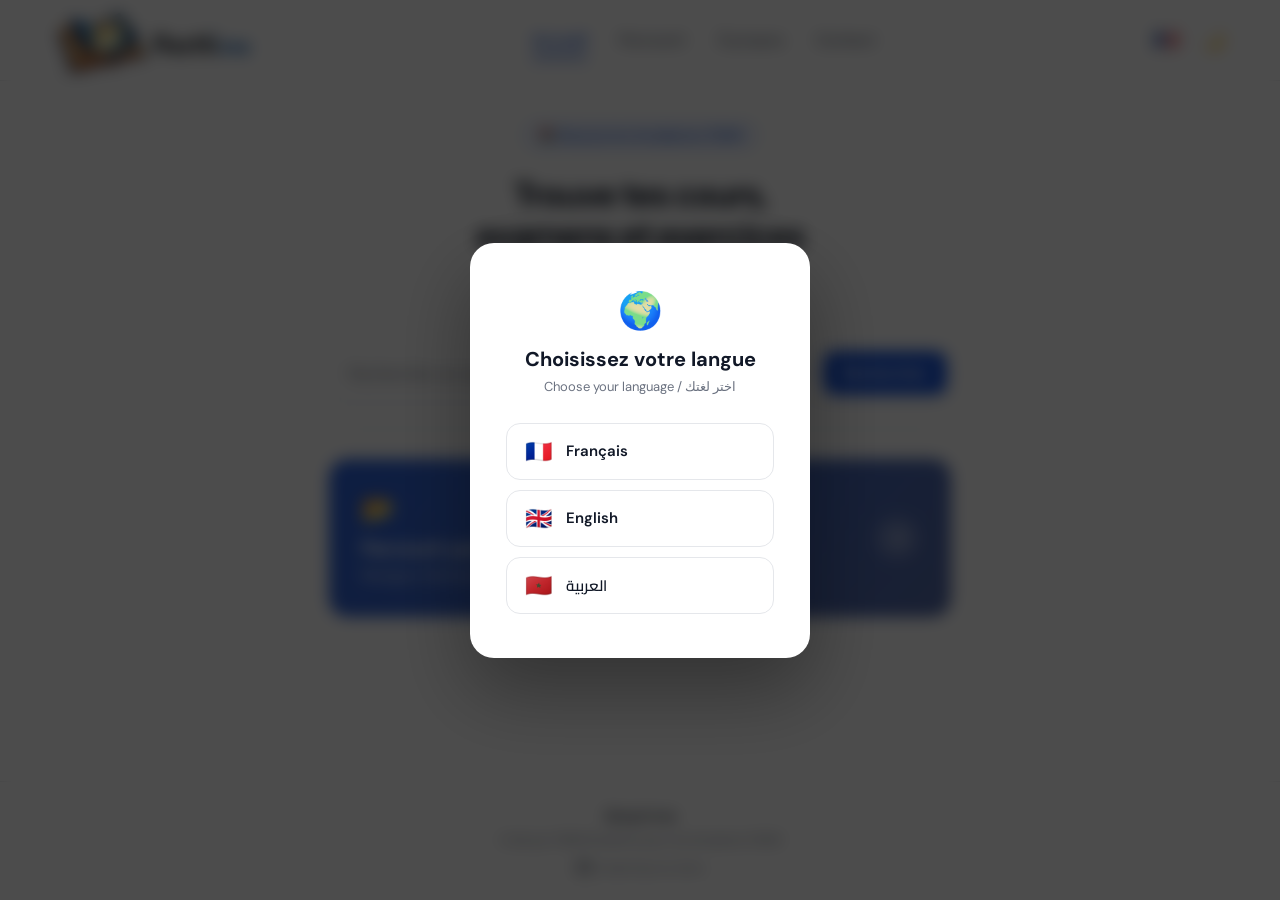
==== index.html @ 3cb91d8e "fix language pick at first visit" ====
<!DOCTYPE html>
<html lang="fr" class="pre-lang">
<head>
  <meta charset="UTF-8">
  <meta name="viewport" content="width=device-width, initial-scale=1.0">
  <title>Qrayti.ma | Accueil</title>
  <base href="./">
  <link rel="stylesheet" href="assets/css/shared.css?v=1">
  <link rel="stylesheet" href="assets/css/index.css?v=1">
</head>
<body>

  <!-- Language Picker -->
  <div class="full-overlay" id="langPickerOverlay">
    <div class="picker-box">
      <div class="picker-emoji">🌍</div>
      <h2 data-i18n="lang_pick_title">Choisissez votre langue</h2>
      <p data-i18n="lang_pick_sub">Choose your language / اختر لغتك</p>
      <div class="picker-btns col">
        <button class="pick-btn row" onclick="pickLang('fr')"><span class="flag">🇫🇷</span> Français</button>
        <button class="pick-btn row" onclick="pickLang('en')"><span class="flag">🇬🇧</span> English</button>
        <button class="pick-btn row" onclick="pickLang('ar')"><span class="flag">🇲🇦</span> العربية</button>
      </div>
    </div>
  </div>

  <!-- Theme Picker -->
  <div class="full-overlay" id="themePickerOverlay">
    <div class="picker-box">
      <div class="picker-emoji">👋</div>
      <h2><span data-i18n="onboard_welcome">Bienvenue sur Qrayti.ma</span></h2>
      <p><span data-i18n="onboard_sub">Choisis ton thème préféré pour commencer</span></p>
      <div class="picker-btns">
        <button class="pick-btn" onclick="pickTheme('light')"><span class="pick-icon">🌤️</span> <span data-i18n="onboard_light">Clair</span></button>
        <button class="pick-btn" onclick="pickTheme('dark')"><span class="pick-icon">🌙</span> <span data-i18n="onboard_dark">Sombre</span></button>
      </div>
    </div>
  </div>

  <!-- Spotlights -->
  <div class="spotlight-overlay" id="langSpotlightOverlay" onclick="dismissLangSpotlight()">
    <div class="spotlight-hole" id="langSpotlightHole"></div>
    <div class="spotlight-tooltip" id="langSpotlightTooltip">
      <p data-i18n="spotlight_lang">Tu peux changer la langue ici 🌍</p>
      <button class="spotlight-gotit" data-i18n="gotit">OK, compris !</button>
    </div>
  </div>
  <div class="spotlight-overlay" id="spotlightOverlay" onclick="dismissSpotlight()">
    <div class="spotlight-hole" id="spotlightHole"></div>
    <div class="spotlight-tooltip" id="spotlightTooltip">
      <p data-i18n="spotlight_theme">Tu peux toujours changer le thème ici 🎨</p>
      <button class="spotlight-gotit" data-i18n="gotit">OK, compris !</button>
    </div>
  </div>

  <!-- PDF Modal -->
  <div class="pdf-overlay" id="pdfOverlay" onclick="closePdf(event)">
    <div class="pdf-modal">
      <div class="pdf-modal-header">
        <div class="pdf-modal-title" id="pdfTitle">Document</div>
        <div class="pdf-modal-actions">
          <a href="#" target="_blank" class="pdf-btn" id="pdfOpenLink"><span data-i18n="pdf_open">↗ Ouvrir</span></a>
          <button class="pdf-btn primary" onclick="closePdfDirect()">X</button>
        </div>
      </div>
      <div class="pdf-loading" id="pdfLoading"><span data-i18n="pdf_loading">Chargement...</span></div>
      <iframe id="pdfFrame" src=""></iframe>
    </div>
  </div>

  <!-- Nav -->
  <nav>
    <a href="index.html" class="logo"><img src="assets/icons/logo.png" alt="Qrayti.ma"></a>
    <div class="nav-links">
      <a href="index.html" class="active"><span data-i18n="nav_home">Accueil</span></a>
      <a href="browse.html"><span data-i18n="nav_browse">Parcourir</span></a>
      <a href="about.html"><span data-i18n="nav_about">À propos</span></a>
      <a href="contact.html"><span data-i18n="nav_contact">Contact</span></a>
    </div>
    <div class="nav-right">
      <div class="lang-wrapper" id="langWrapper">
        <button class="lang-nav-btn" id="langBtn" onclick="toggleLangMenu()">🇫🇷</button>
        <div class="lang-nav-dropdown" id="langDropdown">
          <button onclick="switchLang('fr')">🇫🇷 Français</button>
          <button onclick="switchLang('en')">🇬🇧 English</button>
          <button onclick="switchLang('ar')">🇲🇦 العربية</button>
        </div>
      </div>
      <button class="dark-toggle" onclick="toggleDark()" id="darkBtn">🌙</button>
      <div class="hamburger" onclick="toggleMobileMenu()"><span></span><span></span><span></span></div>
    </div>
  </nav>

  <div class="mobile-menu" id="mobileMenu">
    <a href="index.html" class="active"><span data-i18n="nav_home">Accueil</span></a>
    <a href="browse.html"><span data-i18n="nav_browse">Parcourir</span></a>
    <a href="about.html"><span data-i18n="nav_about">À propos</span></a>
    <a href="contact.html"><span data-i18n="nav_contact">Contact</span></a>
  </div>

  <main class="index-page">
    
    <!-- Hero Section -->
    <section class="hero">
      <div class="hero-badge" data-i18n="hero_badge">📚 Ressources étudiantes FSDM</div>
      <h1 data-i18n="hero_h1">Trouve tes cours,<br>examens et exercices</h1>
      <p data-i18n="hero_sub">Accède à tous les documents pédagogiques<br>de la Faculté des Sciences Dhar El Mahraz.</p>
      
      <!-- Search Component -->
      <div class="search-container">
        <div class="search-bar">
          <input type="text" id="searchInput" data-i18n="search_ph" placeholder="Rechercher un cours, module, professeur..." autocomplete="off">
          <button class="filter-toggle-btn" id="filterToggleBtn" onclick="toggleFilters()">
            ⚙️ <span data-i18n="float_label">FILTRES</span>
          </button>
          <button class="search-submit" onclick="performSearch()" data-i18n="search_btn">Rechercher</button>
        </div>
        
        <!-- Filters inline -->
        <div class="filters" id="searchFilters">
          <div class="filters-label" data-i18n="filter_label">Affiner la recherche :</div>
          <select id="filterSemestre">
            <option value="" data-i18n="choose_sem">CHOISISSEZ UN SEMESTRE</option>
          </select>
          <select id="filterFiliere">
            <option value="" data-i18n="choose_fil">CHOISISSEZ UNE FILIÈRE</option>
          </select>
          <select id="filterType">
            <option value="" data-i18n="choose_type">CHOISISSEZ UN TYPE</option>
            <option value="COURS">COURS</option>
            <option value="TD">TD / EXERCICES</option>
            <option value="TP">TP / PRATIQUES</option>
            <option value="EXAM">EXAMEN / CONTRÔLE</option>
          </select>
        </div>
      </div>
    </section>

    <!-- Results Area -->
    <section class="results-area" id="resultsArea">
      <div class="results-count" id="resultsCount"></div>
      <div class="results-list" id="resultsList"></div>
      <div class="no-results" id="noResults" style="display:none;" data-i18n="no_results">😕 Aucun résultat trouvé</div>
    </section>

    <!-- Or Divider -->
    <div class="or-divider" id="browseDivider">OU</div>

    <!-- Browse Big Button -->
    <section class="browse-section" id="browseSection">
      <a href="browse.html" class="browse-card">
        <div class="browse-bg"></div>
        <div class="browse-content">
          <div class="browse-icon">📂</div>
          <div class="browse-title" data-i18n="browse_title">Parcourir par filière</div>
          <div class="browse-sub" data-i18n="browse_sub">Navigue Semestre → Filière → Module → Fichiers</div>
          <div class="browse-arrow">→</div>
        </div>
      </a>
    </section>

    <!-- Floating Filter Button (Shows on scroll) -->
    <button class="float-filter-btn" id="floatFilterBtn" onclick="openSideFilters()">
      <span>⚙️</span>
      <span class="float-text" data-i18n="float_label">FILTRES</span>
    </button>

    <!-- Side Filter Panel -->
    <div class="filter-overlay" id="sideFilterOverlay" onclick="closeSideFilters()"></div>
    <div class="filter-panel" id="sideFilterPanel">
      <div class="filter-panel-title">
        <span data-i18n="float_label">FILTRES</span>
        <button class="filter-panel-close" onclick="closeSideFilters()">✕</button>
      </div>
      
      <div class="filter-panel-group">
        <div class="filter-panel-label" data-i18n="sem_label">SEMESTRE</div>
        <select id="sideFilterSemestre">
          <option value="" data-i18n="choose_sem">CHOISISSEZ UN SEMESTRE</option>
        </select>
      </div>
      
      <div class="filter-panel-group">
        <div class="filter-panel-label" data-i18n="fil_label">FILIÈRE</div>
        <select id="sideFilterFiliere">
          <option value="" data-i18n="choose_fil">CHOISISSEZ UNE FILIÈRE</option>
        </select>
      </div>
      
      <div class="filter-panel-group">
        <div class="filter-panel-label" data-i18n="type_label">TYPE</div>
        <select id="sideFilterType">
          <option value="" data-i18n="choose_type">CHOISISSEZ UN TYPE</option>
          <option value="COURS">COURS</option>
          <option value="TD">TD / EXERCICES</option>
          <option value="TP">TP / PRATIQUES</option>
          <option value="EXAM">EXAMEN / CONTRÔLE</option>
        </select>
      </div>
      
      <button class="filter-panel-apply" onclick="closeSideFilters()" data-i18n="apply_filters">Appliquer</button>
    </div>

  </main>

  <footer>
    <div style="font-weight: 500; font-size: 15px; margin-bottom: 6px; color: var(--text);">Qrayti.ma</div>
    <div style="margin-bottom: 12px;"><span data-i18n="footer_credits">Créé par FSDM Students pour les étudiants FSDM</span></div>
    <a href="https://github.com/YassineRaffed/QraytiCMS" target="_blank" style="color: var(--muted); text-decoration: none; display: flex; align-items: center; justify-content: center; gap: 6px;">
      <svg width="16" height="16" viewBox="0 0 24 24" fill="currentColor"><path d="M12 0c-6.626 0-12 5.373-12 12 0 5.302 3.438 9.8 8.207 11.387.599.111.793-.261.793-.577v-2.234c-3.338.726-4.033-1.416-4.033-1.416-.546-1.387-1.333-1.756-1.333-1.756-1.089-.745.083-.729.083-.729 1.205.084 1.839 1.237 1.839 1.237 1.07 1.834 2.807 1.304 3.492.997.107-.775.418-1.305.762-1.604-2.665-.305-5.467-1.334-5.467-5.931 0-1.311.469-2.381 1.236-3.221-.124-.303-.535-1.524.117-3.176 0 0 1.008-.322 3.301 1.23.957-.266 1.983-.399 3.003-.404 1.02.005 2.047.138 3.006.404 2.291-1.552 3.297-1.23 3.297-1.23.653 1.653.242 2.874.118 3.176.77.84 1.235 1.911 1.235 3.221 0 4.609-2.807 5.624-5.479 5.921.43.372.823 1.102.823 2.222v3.293c0 .319.192.694.801.576 4.765-1.589 8.199-6.086 8.199-11.386 0-6.627-5.373-12-12-12z"/></svg>
      Code Source Libre
    </a>
  </footer>

  <script src="assets/js/shared.js?v=1"></script>
  <script src="assets/js/index.js?v=1"></script>
  <script>
    const lang = localStorage.getItem('lang');
    if (!lang) {
      loadLang('fr', () => {
        renderI18n();
        document.getElementById('langPickerOverlay').classList.add('show');
      });
    } else {
      applyLang(lang);
    }
    if (typeof window.showPage === 'function') window.showPage();
  </script>
</body>
</html>
---- assets/css/shared.css ----
/* =====================================================================
 * QRAYTI.MA - SHARED CSS
 * Global Reset, Variables, Typography, Navigation, Footer, Modals 
 * ===================================================================== */

/* --- Fonts --- */
@import url('https://fonts.googleapis.com/css2?family=DM+Sans:wght@400;500;600;700&family=Cairo:wght@400;500;600;700&display=swap');

/* --- Root Variables --- */
:root { 
  --blue:#1a56db; 
  --blue-light:#eff4ff; 
  --blue-mid:#c7d9ff; 
  --text:#111827; 
  --muted:#6b7280; 
  --border:#e5e7eb; 
  --white:#ffffff; 
  --bg:#ffffff; 
  --card:#ffffff; 
  --nav-bg:rgba(255,255,255,0.95); 
  --input-bg:#ffffff; 
}

/* --- Dark Mode Enhancements (Logo protection handled globally) --- */
html.dark body { 
  --text:#f3f4f6; 
  --muted:#9ca3af; 
  --border:#374151; 
  --white:#1f2937; 
  --bg:#111827; 
  --card:#1f2937; 
  --nav-bg:rgba(17,24,39,0.97); 
  --input-bg:#1f2937; 
  --blue-light:#1e3a5f; 
  --blue-mid:#1e3a8a; 
}

/* Base Styles */
* { box-sizing: border-box; margin: 0; padding: 0; }
html, body { overflow-x: hidden; } 
body { 
  font-family: 'DM Sans', sans-serif; 
  background: var(--bg); 
  color: var(--text); 
  min-height: 100vh; 
  transition: background .2s, color .2s; 
  display: flex;
  flex-direction: column;
}

/* --- Language Specific Fonts + Fades --- */
html[lang='ar'] body, html[lang='ar'] button, html[lang='ar'] input { font-family: 'Cairo', sans-serif !important; }
html.pre-lang body { visibility: hidden; }

/* --- Global Utilities (RTL Mirroring handled via Logical Props where possible) --- */
/* RTL Flipping */
html[dir="rtl"] .flip-rtl { transform: scaleX(-1); }

/* --- Navigation --- */
nav { 
  display: flex; align-items: center; justify-content: space-between; 
  /* Symmetric horizontal padding; vertical auto so header only grows with logo */
  padding: 0 48px;
  /* box-shadow avoids subpixel border-bottom misalignment */
  box-shadow: 0 1px 0 0 var(--border);
  position: sticky; top: 0; background: var(--nav-bg); 
  backdrop-filter: blur(10px); z-index: 100; 
}
.logo { 
  display: flex; 
  align-items: center; 
  justify-content: center;
  text-decoration: none; 
  transition: all 0.3s cubic-bezier(0.25, 0.8, 0.25, 1); 
  border-radius: 16px;
}
.logo img { 
  height: 80px; /* Reduced to help main content fit above the fold */
  width: auto; 
  filter: none; 
  transition: all 0.3s cubic-bezier(0.25, 0.8, 0.25, 1); 
}

/* Dark mode logo: no background plate.
   Instead, we use a multi-layer drop-shadow on the IMG to create a bright
   luminous halo effect — making the logo glow against the dark background
   without any boxy container. The logo text naturally uses dark ink which
   we partially compensate with a warm white outer glow. */
html.dark .logo img {
  filter:
    drop-shadow(0 0 8px rgba(255, 255, 255, 0.80))
    drop-shadow(0 0 16px rgba(255, 255, 255, 0.45))
    drop-shadow(0 0 28px rgba(147, 197, 253, 0.30));
}

html.dark .logo:hover img {
  filter:
    drop-shadow(0 0 10px rgba(255, 255, 255, 0.95))
    drop-shadow(0 0 22px rgba(255, 255, 255, 0.60))
    drop-shadow(0 0 36px rgba(99, 179, 237, 0.45));
  transform: scale(1.03);
}

html.dark .logo {
  background: none;
  border-radius: 0;
  padding: 0;
  border: none;
  box-shadow: none;
  backdrop-filter: none;
}

.nav-links { display: flex; align-items: center; gap: 32px; }
.nav-links a { 
  font-size: 15px; font-weight: 600; color: var(--muted); 
  text-decoration: none; transition: all .2s; 
}
.nav-links a:hover { color: var(--text); transform: translateY(-1px); } 
.nav-links a.active { color: var(--blue); font-weight: 700; position: relative; }
.nav-links a.active::after {
  content: ''; position: absolute; bottom: -8px; left: 0; right: 0;
  height: 3px; background: var(--blue); border-radius: 3px;
}

.nav-right { display: flex; align-items: center; gap: 12px; }

/* Dark Toggle */
.dark-toggle { 
  width: 36px; height: 36px; border-radius: 50%; border: 1.5px solid var(--border); 
  background: var(--card); color: var(--text); cursor: pointer; 
  font-size: 16px; display: flex; align-items: center; justify-content: center; 
  transition: all .2s; flex-shrink: 0; 
}
.dark-toggle:hover { border-color: var(--blue); color: var(--blue); }

/* Hamburger Menu */
.hamburger { display: none; flex-direction: column; gap: 5px; cursor: pointer; padding: 4px; }
.hamburger span { display: block; width: 22px; height: 2px; background: var(--text); border-radius: 99px; }

/* Mobile Menu */
.mobile-menu { 
  display: none; flex-direction: column; padding: 16px 24px; 
  border-bottom: 1px solid var(--border); background: var(--bg); gap: 14px; 
}
.mobile-menu.open { display: flex; }
.mobile-menu a { font-size: 15px; font-weight: 500; color: var(--muted); text-decoration: none; }
.mobile-menu a.active { color: var(--blue); font-weight: 600; }

@media(max-width: 640px) { 
  nav { padding: 12px 20px; } 
  .nav-links { display: none; } 
  .hamburger { display: flex; } 
}

/* --- Language Picker (Nav Dropdown) --- */
.lang-wrapper { position: relative; }
.lang-nav-btn {
  width:36px; height:36px; border-radius:50%; border:1.5px solid var(--border);
  background:var(--card); cursor:pointer; font-size:18px; display:flex;
  align-items:center; justify-content:center; transition:all .2s; flex-shrink:0;
}
.lang-nav-btn:hover { border-color:var(--blue); }
.lang-nav-dropdown {
  display:none; position:absolute; top:calc(100% + 8px); right:0;
  background:var(--card); border:1.5px solid var(--border); border-radius:12px;
  padding:6px; min-width:140px; box-shadow:0 8px 24px rgba(0,0,0,0.12); z-index:500;
}
html[dir='rtl'] .lang-nav-dropdown { right:auto; left:0; }
.lang-nav-dropdown.open { display:flex; flex-direction:column; gap:2px; }
.lang-nav-dropdown button {
  display:flex; align-items:center; gap:10px; padding:8px 10px;
  border:none; background:none; cursor:pointer; font-size:13px; font-weight:500;
  color:var(--text); border-radius:8px; width:100%;
  font-family:'DM Sans','Cairo',sans-serif; transition:background .15s;
}
.lang-nav-dropdown button:hover { background:var(--blue-light); color:var(--blue); }

/* --- Modals & Overlays (Theme, Lang, PDF, Coachmarks) --- */

/* PDF Overlay */
.pdf-overlay { 
  display:none; position:fixed; inset:0; background:rgba(0,0,0,0.6); 
  z-index:1000; align-items:center; justify-content:center; backdrop-filter:blur(4px); 
}
.pdf-overlay.open { display:flex; }
.pdf-modal { 
  background:var(--card); border-radius:16px; width:96vw; max-width:1400px; 
  height:96vh; display:flex; flex-direction:column; box-shadow:0 32px 90px rgba(0,0,0,0.5); 
  overflow:hidden; 
}
.pdf-modal-header { 
  display:flex; align-items:center; justify-content:space-between; 
  padding:14px 20px; border-bottom:1px solid var(--border); flex-shrink:0; 
}
.pdf-modal-title { 
  font-size:14px; font-weight:600; color:var(--text); white-space:nowrap; 
  overflow:hidden; text-overflow:ellipsis; max-width:70%; 
}
.pdf-modal-actions { display:flex; gap:8px; flex-shrink:0; }
.pdf-btn { 
  padding:7px 14px; border-radius:8px; font-size:13px; font-weight:600; 
  cursor:pointer; border:1.5px solid var(--border); background:var(--card); 
  color:var(--text); text-decoration:none; display:flex; align-items:center; 
  gap:5px; transition:all .15s; font-family:'DM Sans',sans-serif; 
}
.pdf-btn:hover { border-color:var(--blue); color:var(--blue); }
.pdf-btn.primary { background:var(--blue); color:white; border-color:var(--blue); }
.pdf-btn.primary:hover { background:#1447c0; }
.pdf-modal iframe { flex:1; border:none; width:100%; }
.pdf-loading { flex:1; display:flex; align-items:center; justify-content:center; color:var(--muted); font-size:14px; }
@media(max-width:640px) { .pdf-modal { width:100vw; height:100vh; border-radius:0; } }

/* Onboarding Overlays (Theme/Lang Pickers) */
.full-overlay {
  display:none; position:fixed; inset:0; background:rgba(0,0,0,0.7);
  z-index:5000; align-items:center; justify-content:center; backdrop-filter:blur(8px);
}
.full-overlay.show { display:flex; }
.picker-box {
  background:var(--card); border-radius:24px; padding:44px 36px;
  text-align:center; width:88%; max-width:340px;
  box-shadow:0 32px 80px rgba(0,0,0,0.35);
  animation:popIn .3s cubic-bezier(.34,1.56,.64,1);
}
@keyframes popIn { from{opacity:0;transform:scale(.88)} to{opacity:1;transform:scale(1)} }
.picker-emoji { font-size:36px; margin-bottom:12px; }
.picker-box h2 { font-size:20px; font-weight:700; margin-bottom:6px; color:var(--text); }
.picker-box p  { font-size:13px; color:var(--muted); margin-bottom:28px; }
.picker-btns  { display:flex; gap:12px; }
.picker-btns.col { flex-direction: column; gap: 10px; }

.pick-btn {
  flex:1; padding:16px 12px; border-radius:14px; border:1.5px solid var(--border);
  background:var(--card); cursor:pointer; font-size:15px; font-weight:600;
  color:var(--text); font-family:'DM Sans',sans-serif;
  transition:all .15s; display:flex; flex-direction:column; align-items:center; gap:6px;
}
.pick-btn.row { flex-direction: row; gap: 14px; padding: 13px 18px; font-family:'DM Sans','Cairo',sans-serif;}
.pick-btn:hover { border-color:var(--blue); background:var(--blue-light); color:var(--blue); }
.pick-icon { font-size:26px; }
.pick-btn .flag { font-size:22px; }

/* Spotlight Coachmarks */
.spotlight-overlay {
  display:none; position:fixed; inset:0; z-index:6000; background:transparent;
}
.spotlight-overlay.show { display:block; }
.spotlight-hole {
  position:fixed; border-radius:50%;
  box-shadow:0 0 0 9999px rgba(0,0,0,0.75);
  transition:all .3s; pointer-events:none; z-index:6001;
}
.spotlight-tooltip {
  position:fixed; background:var(--card); border-radius:14px;
  padding:16px 18px; max-width:220px; z-index:6002;
  box-shadow:0 8px 32px rgba(0,0,0,0.25); border:1.5px solid var(--border);
  animation:popIn .3s cubic-bezier(.34,1.56,.64,1) .15s both;
}
.spotlight-tooltip::before {
  content:''; position:absolute; top:-8px; right:18px;
  border-left:8px solid transparent; border-right:8px solid transparent;
  border-bottom:8px solid var(--border);
}
.spotlight-tooltip::after {
  content:''; position:absolute; top:-6.5px; right:19px;
  border-left:7px solid transparent; border-right:7px solid transparent;
  border-bottom:7px solid var(--card);
}
.spotlight-tooltip p { font-size:13px; color:var(--text); line-height:1.5; margin-bottom:12px; }
.spotlight-gotit {
  width:100%; padding:8px; background:var(--blue); color:white; border:none;
  border-radius:8px; font-size:13px; font-weight:600; cursor:pointer;
  font-family:'DM Sans',sans-serif; transition:background .15s;
}
.spotlight-gotit:hover { background:#1447c0; }

/* --- Footer --- */
footer { 
  text-align:center; padding:24px; font-size:12px; color:var(--muted); 
  border-top:1px solid var(--border); margin-top: auto; 
}
---- assets/css/index.css ----
/* =====================================================================
 * QRAYTI.MA - INDEX PAGE CSS
 * ===================================================================== */

.index-page {
  flex: 1;
  width: 100%;
}

/* ── Hero ── */
.hero {
  max-width: 720px;
  margin: 40px auto 0;
  padding: 0 48px;
  text-align: center;
}

.hero-badge {
  display: inline-block;
  background: var(--blue-light);
  color: var(--blue);
  font-size: 13px;
  font-weight: 600;
  padding: 6px 16px;
  border-radius: 99px;
  margin-bottom: 24px;
  border: 1px solid var(--blue-mid);
}

.hero h1 {
  font-size: 34px;
  font-weight: 800;
  color: var(--text);
  line-height: 1.2;
  letter-spacing: -1px;
  margin-bottom: 12px;
}

.hero p {
  font-size: 15px;
  color: var(--muted);
  margin-bottom: 32px;
  line-height: 1.5;
}

/* ── Search Component ── */
.search-container {
  margin-bottom: 12px;
}

.search-bar {
  display: flex;
  align-items: center;
  border: 1.5px solid var(--border);
  border-radius: 16px;
  overflow: hidden;
  background: var(--card);
  box-shadow: 0 4px 12px rgba(0, 0, 0, 0.03);
  transition: all 0.2s cubic-bezier(0.25, 0.8, 0.25, 1);
}

.search-bar:focus-within {
  border-color: var(--blue);
  box-shadow: 0 4px 20px rgba(26, 86, 219, 0.12);
}

.search-bar input {
  flex: 1;
  border: none;
  outline: none;
  padding: 16px 20px;
  font-size: 16px;
  font-family: inherit;
  background: transparent;
  color: var(--text);
  min-width: 0;
}

.search-bar input::placeholder {
  color: var(--muted);
}

.filter-toggle-btn {
  padding: 12px 16px;
  margin: 4px;
  background: none;
  border: none;
  border-left: 1.5px solid var(--border);
  cursor: pointer;
  color: var(--muted);
  display: flex;
  align-items: center;
  gap: 6px;
  font-size: 14px;
  font-weight: 600;
  font-family: inherit;
  transition: all 0.15s;
  white-space: nowrap;
  border-radius: 12px;
  /* make the angels round just llike the search button box */
}

.filter-toggle-btn:hover,
.filter-toggle-btn:active {
  background: var(--blue-light);
  color: var(--blue);
}

.filter-toggle-btn.active {
  color: var(--blue);
}

.search-submit {
  padding: 12px 20px;
  margin: 4px 4px 4px 0;
  background: var(--blue);
  color: white;
  border: none;
  border-radius: 12px;
  font-size: 15px;
  font-weight: 700;
  cursor: pointer;
  font-family: inherit;
  transition: background 0.15s, transform 0.1s;
  white-space: nowrap;
}

html[dir="rtl"] .search-submit {
  margin: 4px 0 4px 4px;
}

.search-submit:hover {
  background: #1447c0;
}

.search-submit:active {
  transform: scale(0.97);
}

/* ── Inline Filters ── */
.filters {
  display: none;
  /* hidden by default */
  gap: 12px;
  flex-wrap: wrap;
  margin-top: 12px;
  padding: 16px;
  background: var(--card);
  border-radius: 14px;
  border: 1px solid var(--border);
  text-align: left;
  animation: slideDown 0.2s ease-out;
}

@keyframes slideDown {
  from {
    opacity: 0;
    transform: translateY(-8px);
  }

  to {
    opacity: 1;
    transform: translateY(0);
  }
}

html[dir="rtl"] .filters {
  text-align: right;
}

.filters.visible {
  display: flex;
}

.filters-label {
  font-size: 13px;
  color: var(--muted);
  font-weight: 600;
  width: 100%;
  margin-bottom: 2px;
  text-transform: uppercase;
  letter-spacing: 0.5px;
}

.filters select {
  padding: 10px 14px;
  border: 1.5px solid var(--border);
  border-radius: 10px;
  font-size: 14px;
  font-family: inherit;
  background: var(--bg);
  color: var(--text);
  cursor: pointer;
  outline: none;
  flex: 1;
  min-width: 140px;
  transition: border-color 0.2s;
}

.filters select:focus {
  border-color: var(--blue);
}

/* ── Floating Filters (Side Panel) ── */
.float-filter-btn {
  position: fixed;
  left: 0;
  top: 50%;
  transform: translateY(-50%) translateX(-100%);
  background: var(--blue);
  color: white;
  border: none;
  border-radius: 0 12px 12px 0;
  padding: 14px 10px;
  cursor: pointer;
  font-size: 18px;
  z-index: 200;
  box-shadow: 2px 0 16px rgba(26, 86, 219, 0.3);
  display: flex;
  flex-direction: column;
  align-items: center;
  gap: 8px;
  transition: background 0.15s, transform 0.3s cubic-bezier(0.4, 0, 0.2, 1);
  opacity: 0;
  pointer-events: none;
}

.float-filter-btn.visible {
  transform: translateY(-50%) translateX(0);
  opacity: 1;
  pointer-events: auto;
}

.float-filter-btn:hover {
  background: #1447c0;
}

.float-text {
  font-size: 10px;
  font-weight: 700;
  letter-spacing: 1px;
  writing-mode: vertical-rl;
}

html[dir="rtl"] .float-filter-btn {
  left: auto;
  right: 0;
  border-radius: 12px 0 0 12px;
  transform: translateY(-50%) translateX(100%);
  box-shadow: -2px 0 16px rgba(26, 86, 219, 0.3);
}

html[dir="rtl"] .float-filter-btn.visible {
  transform: translateY(-50%) translateX(0);
}

/* Side Filter Panel */
.filter-overlay {
  display: none;
  position: fixed;
  inset: 0;
  background: rgba(0, 0, 0, 0.5);
  z-index: 300;
  backdrop-filter: blur(2px);
}

.filter-overlay.open {
  display: block;
}

.filter-panel {
  position: fixed;
  left: -320px;
  top: 50%;
  transform: translateY(-50%);
  max-height: 85vh;
  width: 280px;
  background: var(--card);
  z-index: 400;
  padding: 32px 24px;
  border-radius: 24px;
  box-shadow: 0 16px 48px rgba(0, 0, 0, 0.25);
  transition: left 0.3s cubic-bezier(0.4, 0, 0.2, 1);
  overflow-y: auto;
  display: flex;
  flex-direction: column;
}

html[dir="rtl"] .filter-panel {
  left: auto;
  right: -320px;
  border-radius: 24px;
  box-shadow: 0 16px 48px rgba(0, 0, 0, 0.25);
  transition: right 0.3s cubic-bezier(0.4, 0, 0.2, 1);
}

.filter-panel.open {
  left: 8px;
}

html[dir="rtl"] .filter-panel.open {
  right: 16px;
}

.filter-panel-title {
  font-size: 16px;
  font-weight: 800;
  margin-bottom: 24px;
  display: flex;
  align-items: center;
  justify-content: space-between;
  color: var(--text);
}

.filter-panel-close {
  cursor: pointer;
  color: var(--muted);
  font-size: 20px;
  background: none;
  border: none;
  transition: color 0.15s;
}

.filter-panel-close:hover {
  color: var(--text);
}

.filter-panel-group {
  margin-bottom: 20px;
}

.filter-panel-label {
  font-size: 11px;
  font-weight: 700;
  letter-spacing: 1px;
  text-transform: uppercase;
  color: var(--muted);
  margin-bottom: 8px;
}

.filter-panel select {
  width: 100%;
  padding: 12px 14px;
  border: 1.5px solid var(--border);
  border-radius: 12px;
  font-size: 14px;
  font-family: inherit;
  color: var(--text);
  background: var(--input-bg);
  outline: none;
  cursor: pointer;
  transition: border-color 0.2s;
}

.filter-panel select:focus {
  border-color: var(--blue);
}

.filter-panel-apply {
  width: 100%;
  padding: 14px;
  background: var(--blue);
  color: white;
  border: none;
  border-radius: 12px;
  font-size: 15px;
  font-weight: 700;
  cursor: pointer;
  font-family: inherit;
  margin-top: 12px;
  transition: background 0.15s;
}

.filter-panel-apply:hover {
  background: #1447c0;
}


/* ── Divider ── */
.or-divider {
  max-width: 680px;
  margin: 20px auto;
  display: flex;
  align-items: center;
  gap: 16px;
  color: var(--muted);
  font-size: 13px;
  font-weight: 600;
  padding: 0 48px;
}

.or-divider::before,
.or-divider::after {
  content: '';
  flex: 1;
  height: 1.5px;
  background: var(--border);
}

.or-divider.hidden {
  display: none;
}

/* ── Results List ── */
.results-area {
  max-width: 720px;
  margin: 0 auto;
  padding: 0 48px;
  display: none;
  /* Only show when searching */
}

.results-area.active {
  display: block;
}

.results-count {
  font-size: 13px;
  font-weight: 600;
  color: var(--muted);
  margin-bottom: 12px;
  padding-left: 4px;
}

html[dir="rtl"] .results-count {
  padding-left: 0;
  padding-right: 4px;
}

.result-item {
  display: flex;
  align-items: center;
  justify-content: space-between;
  padding: 16px 20px;
  border: 1.5px solid var(--border);
  border-radius: 12px;
  margin-bottom: 10px;
  cursor: pointer;
  background: var(--card);
  transition: all 0.2s;
  text-decoration: none;
}

.result-item:hover {
  border-color: var(--blue);
  box-shadow: 0 4px 12px rgba(26, 86, 219, 0.08);
  transform: translateX(3px);
}

html[dir="rtl"] .result-item:hover {
  transform: translateX(-3px);
}

.result-left {
  flex: 1;
  min-width: 0;
}

.result-title {
  font-size: 15px;
  font-weight: 700;
  color: var(--text);
  margin-bottom: 6px;
  white-space: nowrap;
  overflow: hidden;
  text-overflow: ellipsis;
}

.result-meta {
  font-size: 13px;
  color: var(--muted);
  display: flex;
  align-items: center;
  gap: 10px;
  flex-wrap: wrap;
}

.type-badge {
  font-size: 11px;
  font-weight: 700;
  padding: 4px 10px;
  border-radius: 99px;
  letter-spacing: 0.5px;
  flex-shrink: 0;
}

.type-COURS {
  background: rgba(26, 86, 219, 0.1);
  color: var(--blue);
}

.type-TDS {
  background: rgba(234, 179, 8, 0.1);
  color: #ca8a04;
}

.type-TPS {
  background: rgba(249, 115, 22, 0.1);
  color: #c2410c;
}

.type-EXAMS {
  background: rgba(220, 38, 38, 0.1);
  color: #b91c1c;
}

.result-arrow {
  color: var(--muted);
  font-size: 18px;
  margin-left: 12px;
  transition: color 0.15s;
}

html[dir="rtl"] .result-arrow {
  margin-left: 0;
  margin-right: 12px;
  transform: scaleX(-1);
}

.result-item:hover .result-arrow {
  color: var(--blue);
}

.no-results {
  text-align: center;
  padding: 40px;
  color: var(--muted);
  font-size: 15px;
  font-weight: 500;
  background: var(--card);
  border: 1.5px solid var(--border);
  border-radius: 14px;
}

/* ── Browse Section ── */
.browse-section {
  max-width: 720px;
  margin: 0 auto 40px;
  padding: 0 48px;
}

.browse-section.hidden {
  display: none;
}

.browse-card {
  display: block;
  position: relative;
  border-radius: 20px;
  overflow: hidden;
  cursor: pointer;
  text-decoration: none;
  height: 160px;
  border: 1.5px solid var(--border);
  transition: all 0.25s cubic-bezier(0.25, 0.8, 0.25, 1);
}

.browse-card:hover {
  transform: translateY(-4px);
  box-shadow: 0 16px 32px rgba(26, 86, 219, 0.2);
  border-color: var(--blue);
}

.browse-bg {
  position: absolute;
  inset: 0;
  background: linear-gradient(135deg, rgba(26, 86, 219, 0.92), rgba(30, 58, 138, 0.75)), url('https://images.unsplash.com/photo-1507842217343-583bb7270b66?w=800&q=80') center/cover;
  transition: transform 0.5s;
}

.browse-card:hover .browse-bg {
  transform: scale(1.03);
}

.browse-content {
  position: relative;
  z-index: 1;
  height: 100%;
  display: flex;
  flex-direction: column;
  justify-content: center;
  padding: 24px 32px;
}

.browse-icon {
  font-size: 28px;
  margin-bottom: 8px;
}

.browse-title {
  font-size: 20px;
  font-weight: 800;
  color: white;
  margin-bottom: 4px;
  letter-spacing: -0.5px;
}

.browse-sub {
  font-size: 15px;
  color: rgba(255, 255, 255, 0.85);
  font-weight: 500;
}

.browse-arrow {
  position: absolute;
  right: 32px;
  top: 50%;
  transform: translateY(-50%);
  width: 44px;
  height: 44px;
  background: rgba(255, 255, 255, 0.2);
  backdrop-filter: blur(4px);
  border-radius: 50%;
  display: flex;
  align-items: center;
  justify-content: center;
  color: white;
  font-size: 20px;
  transition: all 0.2s;
}

html[dir="rtl"] .browse-arrow {
  right: auto;
  left: 32px;
  transform: translateY(-50%) scaleX(-1);
}

.browse-card:hover .browse-arrow {
  background: rgba(255, 255, 255, 0.35);
  padding-left: 4px;
}

html[dir="rtl"] .browse-card:hover .browse-arrow {
  padding-left: 0;
  padding-right: 4px;
}

/* ── Responsive ── */
@media(max-width: 768px) {

  .hero,
  .results-area,
  .browse-section,
  .or-divider {
    padding: 0 24px;
  }

  .hero {
    margin-top: 48px;
  }

  .hero h1 {
    font-size: 32px;
  }

  .search-bar {
    flex-direction: column;
    align-items: stretch;
  }

  .search-bar input {
    border-bottom: 1px solid var(--border);
  }

  .filter-toggle-btn {
    border-left: none;
    border-bottom: 1px solid var(--border);
    justify-content: center;
    padding: 14px;
  }

  .search-submit {
    margin: 8px;
  }

  html[dir="rtl"] .search-submit {
    margin: 8px;
  }
}

@media(max-width: 480px) {

  .hero,
  .results-area,
  .browse-section,
  .or-divider {
    padding: 0 16px;
  }

  .hero h1 {
    font-size: 28px;
  }

  .filters {
    flex-direction: column;
  }

  .filters select {
    min-width: 100%;
  }
}
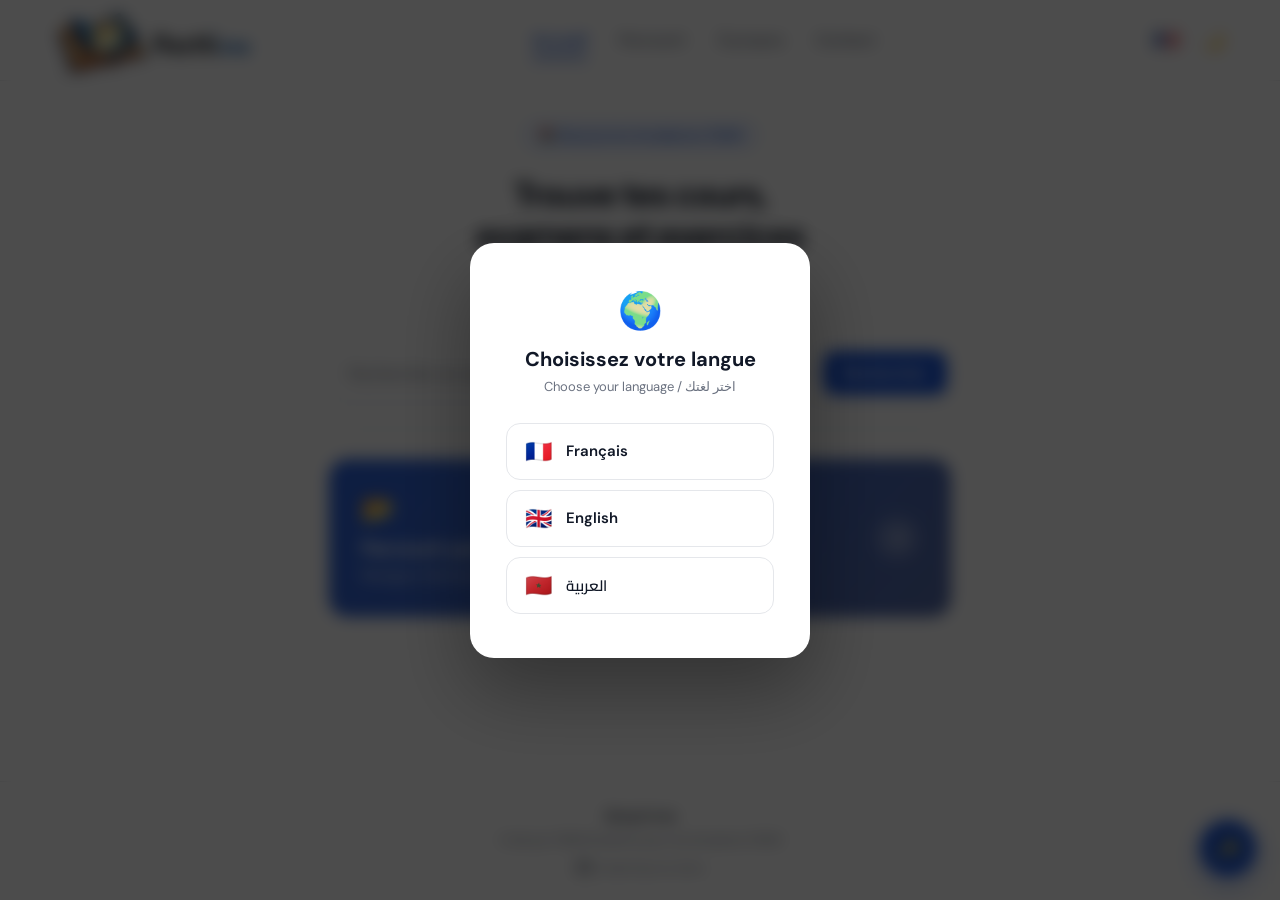
==== commit 1b2002d4: "fix back button bug" ====
--- a/index.html
+++ b/index.html
@@ -7,6 +7,7 @@
   <base href="./">
   <link rel="stylesheet" href="assets/css/shared.css?v=1">
   <link rel="stylesheet" href="assets/css/index.css?v=1">
+  <link rel="stylesheet" href="assets/css/chatbot.css?v=1">
 </head>
 <body>
 
@@ -64,7 +65,9 @@
         </div>
       </div>
       <div class="pdf-loading" id="pdfLoading"><span data-i18n="pdf_loading">Chargement...</span></div>
-      <iframe id="pdfFrame" src=""></iframe>
+      <div class="pdf-iframe-wrapper">
+        <iframe id="pdfFrame" src="" scrolling="yes"></iframe>
+      </div>
     </div>
   </div>
 
@@ -127,10 +130,11 @@
           </select>
           <select id="filterType">
             <option value="" data-i18n="choose_type">CHOISISSEZ UN TYPE</option>
-            <option value="COURS">COURS</option>
-            <option value="TD">TD / EXERCICES</option>
-            <option value="TP">TP / PRATIQUES</option>
-            <option value="EXAM">EXAMEN / CONTRÔLE</option>
+            <option value="VIDEOS" data-i18n="type_videos">VIDÉOS</option>
+            <option value="COURS" data-i18n="type_cours">COURS</option>
+            <option value="TDS" data-i18n="type_tds">TD / EXERCICES</option>
+            <option value="TPS" data-i18n="type_tps">TP / PRATIQUES</option>
+            <option value="EXAMS" data-i18n="type_exams">EXAMEN / CONTRÔLE</option>
           </select>
         </div>
       </div>
@@ -191,10 +195,11 @@
         <div class="filter-panel-label" data-i18n="type_label">TYPE</div>
         <select id="sideFilterType">
           <option value="" data-i18n="choose_type">CHOISISSEZ UN TYPE</option>
-          <option value="COURS">COURS</option>
-          <option value="TD">TD / EXERCICES</option>
-          <option value="TP">TP / PRATIQUES</option>
-          <option value="EXAM">EXAMEN / CONTRÔLE</option>
+          <option value="VIDEOS" data-i18n="type_videos">VIDÉOS</option>
+          <option value="COURS" data-i18n="type_cours">COURS</option>
+          <option value="TDS" data-i18n="type_tds">TD / EXERCICES</option>
+          <option value="TPS" data-i18n="type_tps">TP / PRATIQUES</option>
+          <option value="EXAMS" data-i18n="type_exams">EXAMEN / CONTRÔLE</option>
         </select>
       </div>
       
@@ -212,8 +217,27 @@
     </a>
   </footer>
 
+  <!-- AI Chatbot UI -->
+  <button class="chatbot-trigger" id="chatbotTrigger" onclick="toggleChatbot()">✨</button>
+  
+  <div class="chatbot-window" id="chatbotWindow">
+    <div class="chatbot-header">
+      <div class="chatbot-header-info">
+        <div class="chatbot-status"></div>
+        <h3>Qrayti AI Assistant</h3>
+      </div>
+      <button onclick="toggleChatbot()" style="background:none; border:none; color:white; cursor:pointer; font-size:18px;">✕</button>
+    </div>
+    <div class="chatbot-messages" id="chatbotMessages"></div>
+    <div class="chatbot-input-area">
+      <input type="text" id="chatbotInput" placeholder="Posez votre question...">
+      <button class="chatbot-send" id="chatbotSendBtn" onclick="handleChatSend()">→</button>
+    </div>
+  </div>
+
   <script src="assets/js/shared.js?v=1"></script>
   <script src="assets/js/index.js?v=1"></script>
+  <script src="assets/js/chatbot.js?v=1"></script>
   <script>
     const lang = localStorage.getItem('lang');
     if (!lang) {
--- a/assets/css/shared.css
+++ b/assets/css/shared.css
@@ -206,9 +206,24 @@
 .pdf-btn:hover { border-color:var(--blue); color:var(--blue); }
 .pdf-btn.primary { background:var(--blue); color:white; border-color:var(--blue); }
 .pdf-btn.primary:hover { background:#1447c0; }
-.pdf-modal iframe { flex:1; border:none; width:100%; }
+.pdf-iframe-wrapper { flex:1; position:relative; overflow:hidden; }
+.pdf-iframe-wrapper iframe { position:absolute; top:-50px; left:0; width:100%; height:calc(100% + 50px); border:none; }
+#pdfFrame { overflow: auto; -webkit-overflow-scrolling: touch; }
+#pdfFrame::-webkit-scrollbar {
+  width: 12px;
+}
+#pdfFrame::-webkit-scrollbar-track {
+  background: var(--card);
+}
+#pdfFrame::-webkit-scrollbar-thumb {
+  background: var(--border);
+  border-radius: 6px;
+}
+#pdfFrame::-webkit-scrollbar-thumb:hover {
+  background: var(--text);
+}
 .pdf-loading { flex:1; display:flex; align-items:center; justify-content:center; color:var(--muted); font-size:14px; }
-@media(max-width:640px) { .pdf-modal { width:100vw; height:100vh; border-radius:0; } }
+@media(max-width:640px) { .pdf-modal { width:100vw; height:100vh; border-radius:0; } #pdfFrame::-webkit-scrollbar { display: none; } }
 
 /* Onboarding Overlays (Theme/Lang Pickers) */
 .full-overlay {
--- a/assets/css/index.css
+++ b/assets/css/index.css
@@ -482,27 +482,16 @@
   border-radius: 99px;
   letter-spacing: 0.5px;
   flex-shrink: 0;
-}
-
-.type-COURS {
-  background: rgba(26, 86, 219, 0.1);
-  color: var(--blue);
-}
-
-.type-TDS {
-  background: rgba(234, 179, 8, 0.1);
-  color: #ca8a04;
-}
-
-.type-TPS {
-  background: rgba(249, 115, 22, 0.1);
-  color: #c2410c;
-}
-
-.type-EXAMS {
-  background: rgba(220, 38, 38, 0.1);
-  color: #b91c1c;
-}
+  background: rgba(107, 114, 128, 0.1);
+  color: var(--muted);
+}
+
+.type-COURS { background: rgba(26, 86, 219, 0.1); color: var(--blue); }
+.type-TDS { background: rgba(234, 179, 8, 0.1); color: #ca8a04; }
+.type-TPS { background: rgba(249, 115, 22, 0.1); color: #c2410c; }
+.type-EXAMS { background: rgba(220, 38, 38, 0.1); color: #b91c1c; }
+.type-VIDEOS { background: rgba(124, 58, 237, 0.1); color: #7c3aed; }
+.type-RESUME { background: rgba(13, 148, 136, 0.1); color: #0d9488; }
 
 .result-arrow {
   color: var(--muted);
--- a/assets/css/chatbot.css
+++ b/assets/css/chatbot.css
@@ -0,0 +1,207 @@
+/* =====================================================================
+ * QRAYTI.MA - AI CHATBOT STYLES
+ * Glassmorphism, Floating Trigger, Message Bubbles
+ * ===================================================================== */
+
+/* --- Floating Trigger Button --- */
+.chatbot-trigger {
+  position: fixed;
+  bottom: 24px;
+  right: 24px;
+  width: 56px;
+  height: 56px;
+  border-radius: 50%;
+  background: var(--blue);
+  color: white;
+  border: none;
+  cursor: pointer;
+  z-index: 1000;
+  box-shadow: 0 8px 24px rgba(26, 86, 219, 0.4);
+  display: flex;
+  align-items: center;
+  justify-content: center;
+  font-size: 24px;
+  transition: all 0.3s cubic-bezier(0.175, 0.885, 0.32, 1.275);
+}
+
+.chatbot-trigger:hover {
+  transform: scale(1.1) rotate(5deg);
+  box-shadow: 0 12px 32px rgba(26, 86, 219, 0.5);
+}
+
+.chatbot-trigger.active {
+  transform: scale(0.9);
+  background: var(--text);
+}
+
+/* --- Chat Window --- */
+.chatbot-window {
+  position: fixed;
+  bottom: 96px;
+  right: 24px;
+  width: 360px;
+  height: 500px;
+  background: var(--nav-bg);
+  backdrop-filter: blur(12px);
+  -webkit-backdrop-filter: blur(12px);
+  border: 1.5px solid var(--border);
+  border-radius: 20px;
+  display: flex;
+  flex-direction: column;
+  box-shadow: 0 20px 60px rgba(0, 0, 0, 0.15);
+  z-index: 999;
+  overflow: hidden;
+  transform: translateY(20px) scale(0.95);
+  opacity: 0;
+  pointer-events: none;
+  transition: all 0.3s cubic-bezier(0.4, 0, 0.2, 1);
+}
+
+.chatbot-window.open {
+  transform: translateY(0) scale(1);
+  opacity: 1;
+  pointer-events: auto;
+}
+
+/* --- Header --- */
+.chatbot-header {
+  padding: 18px 20px;
+  background: var(--blue);
+  color: white;
+  display: flex;
+  align-items: center;
+  justify-content: space-between;
+}
+
+.chatbot-header-info {
+  display: flex;
+  align-items: center;
+  gap: 10px;
+}
+
+.chatbot-status {
+  width: 8px;
+  height: 8px;
+  background: #22c55e;
+  border-radius: 50%;
+  box-shadow: 0 0 8px #22c55e;
+}
+
+.chatbot-header h3 {
+  font-size: 15px;
+  font-weight: 700;
+  margin: 0;
+}
+
+/* --- Content / Area --- */
+.chatbot-messages {
+  flex: 1;
+  padding: 20px;
+  overflow-y: auto;
+  display: flex;
+  flex-direction: column;
+  gap: 12px;
+  background: rgba(255, 255, 255, 0.05);
+}
+
+/* --- Message Bubbles --- */
+.msg {
+  max-width: 85%;
+  padding: 10px 14px;
+  font-size: 13.5px;
+  line-height: 1.5;
+  border-radius: 14px;
+  animation: msgAlpha .3s ease forwards;
+}
+
+@keyframes msgAlpha { from{opacity:0;transform:translateY(5px)} to{opacity:1;transform:translateY(0)} }
+
+.msg-ai {
+  align-self: flex-start;
+  background: var(--card);
+  color: var(--text);
+  border: 1px solid var(--border);
+  border-bottom-left-radius: 4px;
+}
+
+.msg-user {
+  align-self: flex-end;
+  background: var(--blue);
+  color: white;
+  border-bottom-right-radius: 4px;
+}
+
+/* --- Suggested Card in Chat --- */
+.msg-suggestion {
+  background: var(--blue-light);
+  border: 1.5px solid var(--blue-mid);
+  padding: 12px;
+  border-radius: 12px;
+  margin-top: 6px;
+  cursor: pointer;
+  display: flex;
+  align-items: center;
+  gap: 10px;
+  transition: all 0.2s;
+}
+
+.msg-suggestion:hover {
+  transform: translateY(-2px);
+  border-color: var(--blue);
+  box-shadow: 0 4px 12px rgba(26, 86, 219, 0.1);
+}
+
+.msg-suggestion-icon { font-size: 20px; }
+.msg-suggestion-title { font-size: 13px; font-weight: 700; color: var(--blue); }
+
+/* --- Input Area --- */
+.chatbot-input-area {
+  padding: 16px;
+  border-top: 1px solid var(--border);
+  display: flex;
+  gap: 10px;
+  background: var(--card);
+}
+
+.chatbot-input-area input {
+  flex: 1;
+  border: 1.5px solid var(--border);
+  border-radius: 12px;
+  padding: 10px 14px;
+  font-size: 14px;
+  background: var(--input-bg);
+  color: var(--text);
+  outline: none;
+  transition: border-color 0.2s;
+}
+
+.chatbot-input-area input:focus {
+  border-color: var(--blue);
+}
+
+.chatbot-send {
+  width: 40px;
+  height: 40px;
+  border-radius: 10px;
+  background: var(--blue);
+  color: white;
+  border: none;
+  cursor: pointer;
+  display: flex;
+  align-items: center;
+  justify-content: center;
+  transition: background 0.2s;
+}
+
+.chatbot-send:hover {
+  background: #1447c0;
+}
+
+/* Mobile Adjustments */
+@media (max-width: 480px) {
+  .chatbot-window {
+    width: calc(100vw - 48px);
+    height: calc(100vh - 140px);
+    bottom: 84px;
+  }
+}
